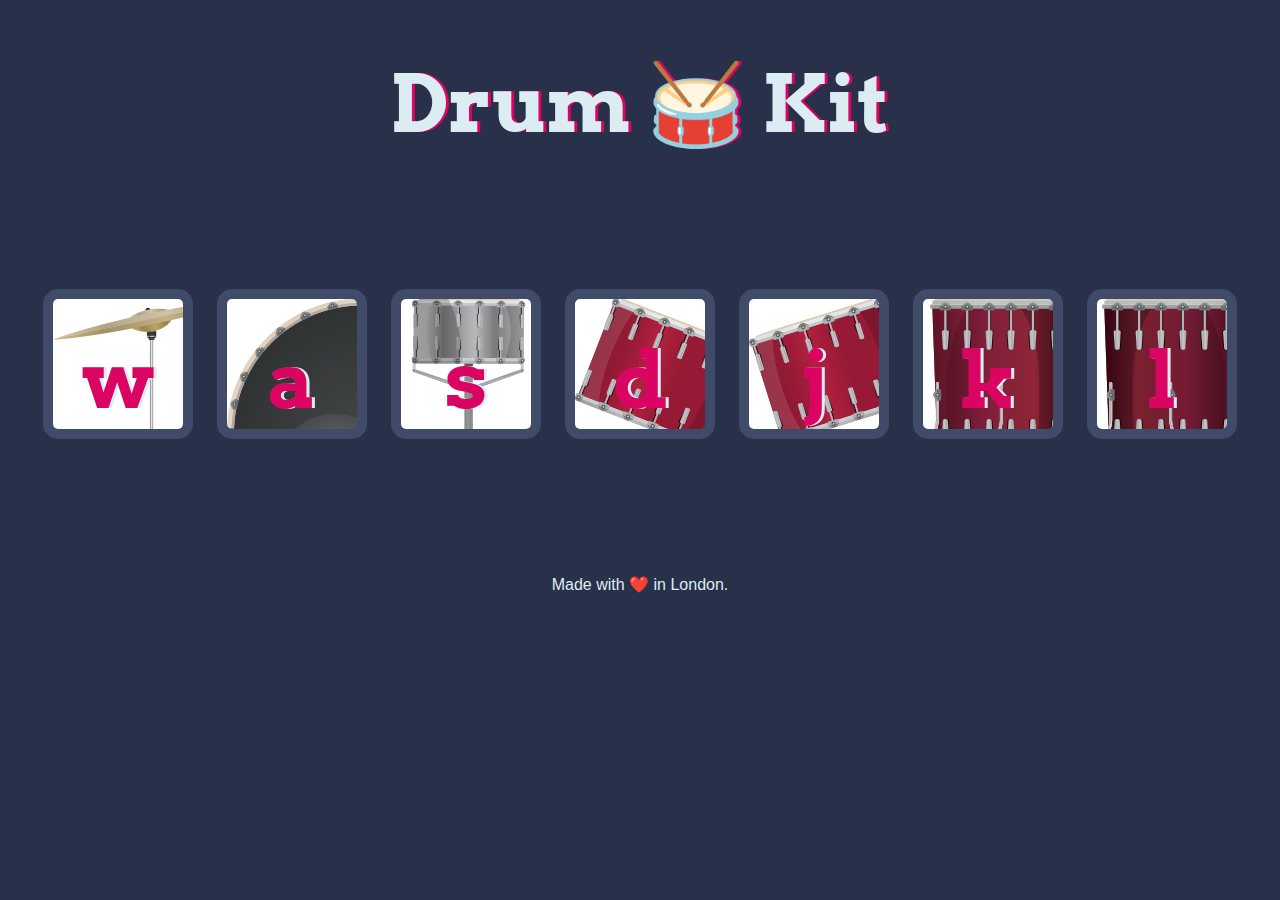
==== drum_kit/index.html @ c09e19c3 "Initial commit" ====
<!DOCTYPE html>
<html lang="en" dir="ltr">

<head>
  <meta charset="utf-8">
  <title>Drum Kit</title>
  <link rel="stylesheet" href="styles.css">
  <link href="https://fonts.googleapis.com/css?family=Arvo" rel="stylesheet">
</head>

<body>

  <h1 id="title">Drum 🥁 Kit</h1>
  <div class="set">
    <button class="w drum">w</button>
    <button class="a drum">a</button>
    <button class="s drum">s</button>
    <button class="d drum">d</button>
    <button class="j drum">j</button>
    <button class="k drum">k</button>
    <button class="l drum">l</button>
  </div>


  <footer>
    Made with ❤️ in London.
  </footer>

  <script src="./index.js"></script>
</body>

</html>
---- drum_kit/styles.css ----
body {
  text-align: center;
  background-color: #283149;
}

h1 {
  font-size: 5rem;
  color: #DBEDF3;
  font-family: "Arvo", cursive;
  text-shadow: 3px 0 #DA0463;

}

footer {
  color: #DBEDF3;
  font-family: sans-serif;
}

.w {
  background-image: url(./assets/images/crash.png);
}

.a {
  background-image: url(./assets/images/kick.png);
}

.s {
  background-image: url(./assets/images/snare.png);
}

.d {
  background-image: url(./assets/images/tom1.png);
}

.j {
  background-image: url(./assets/images/tom2.png);
}

.k {
  background-image: url(./assets/images/tom3.png);
}

.l {
  background-image: url(./assets/images/tom4.png);
}

.set {
  margin: 10% auto;
}

.game-over {
  background-color: red;
  opacity: 0.8;
}

.pressed {
  box-shadow: 0 3px 4px 0 #DBEDF3;
  opacity: 0.5;
}

.red {
  color: red;
}

.drum {
  outline: none;
  border: 10px solid #404B69;
  font-size: 5rem;
  font-family: 'Arvo', cursive;
  line-height: 2;
  font-weight: 900;
  color: #DA0463;
  text-shadow: 3px 0 #DBEDF3;
  border-radius: 15px;
  display: inline-block;
  width: 150px;
  height: 150px;
  text-align: center;
  margin: 10px;
  background-color: white;
}
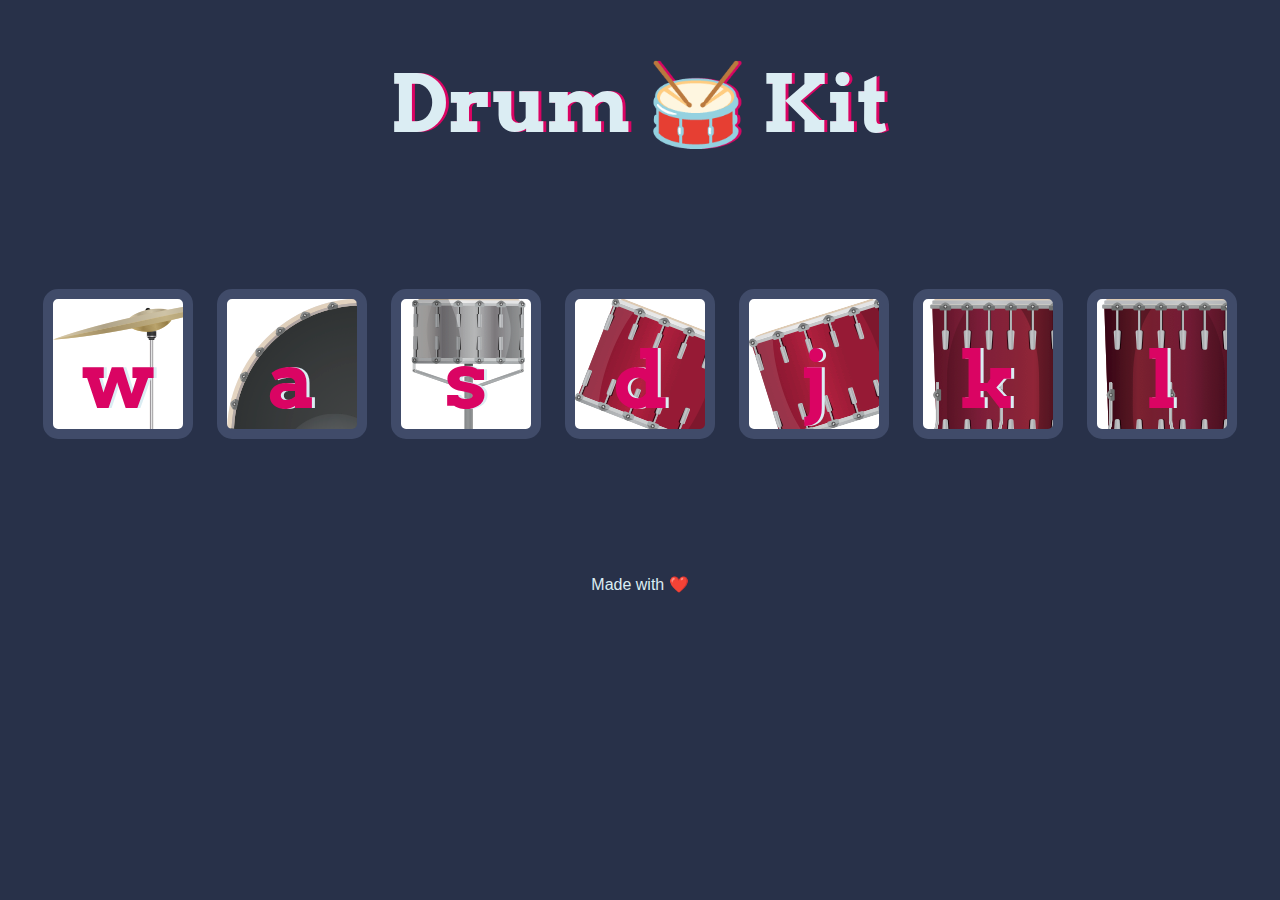
==== commit 396e9a44: "add gifs to readme" ====
--- a/drum_kit/index.html
+++ b/drum_kit/index.html
@@ -23,7 +23,7 @@
 
 
   <footer>
-    Made with ❤️ in London.
+    Made with ❤️
   </footer>
 
   <script src="./index.js"></script>
